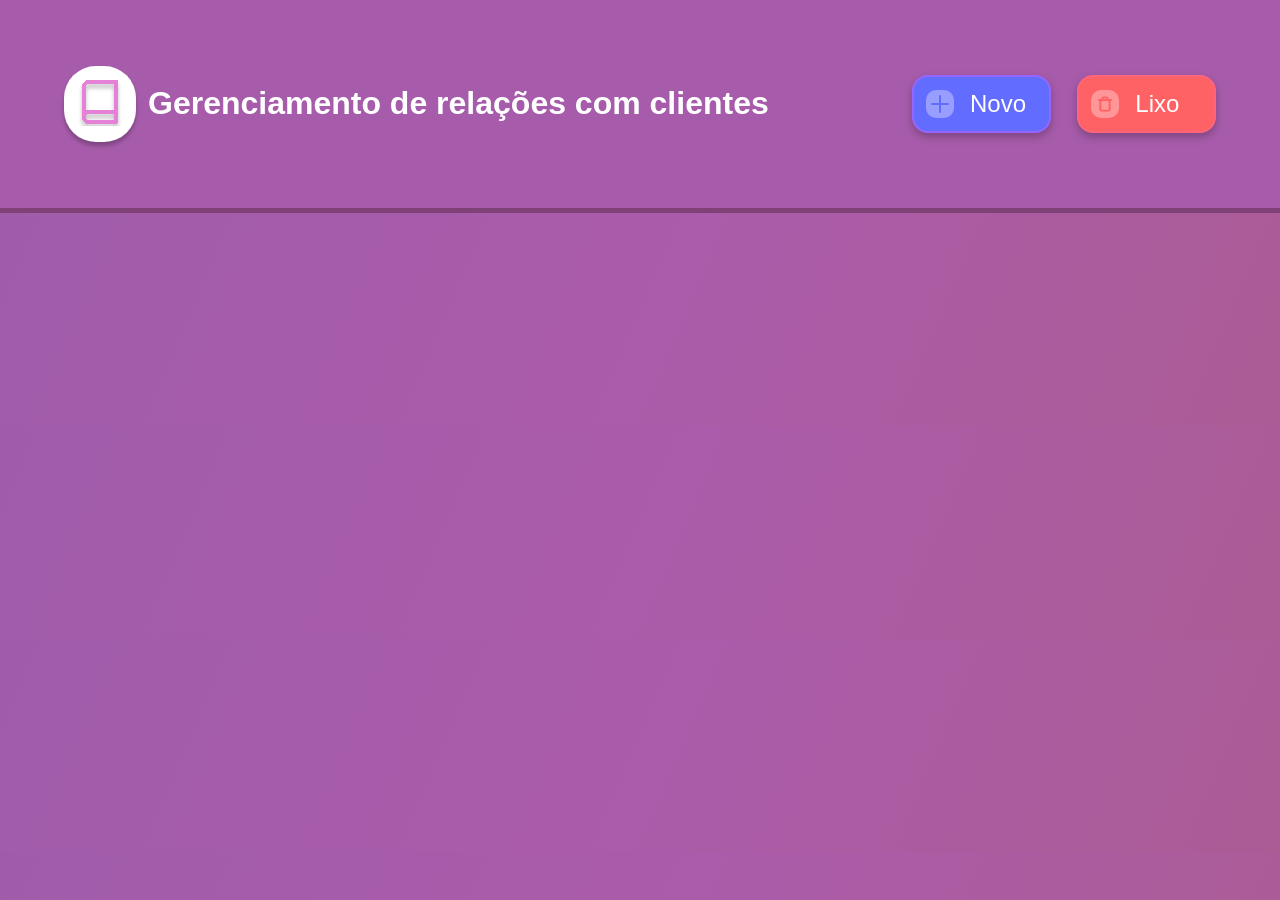
==== index.html @ 1c25b373 "primeiro commit" ====
<!DOCTYPE html>
<html lang="en">
<head>
    <meta charset="UTF-8">
    <meta name="viewport" content="width=device-width, initial-scale=1.0">
    <title>Document</title>
    <link rel="stylesheet" href="../styles/style.css">
</head>
<body>
    <header>
        <div class="titulo">
            <div class="icon">
                <img src="../imgs/Book.svg" alt="">
            </div>
            <h1>Gerenciamento de relações com clientes</h1>
        </div>

        <div class="botoes-add-trash">
            <button class="novo-botao-contaot"><img src="./imgs/NovoIcon.svg" alt="icone-adds.svg">Novo</button>
            <button class="lixo-b"><img src="./imgs/Trash.svg" alt="lixoIcon.svg">Lixo</button>
        </div>
    </header>
</body>
<script src="../scripts/script.js"></script>
</html>
---- styles/style.css ----
body{
    margin: 0;
    font-family: Arial, Helvetica, sans-serif;
    background: linear-gradient(113deg, #9F5CAB -4.14%, #AB5CAA 51.95%, #AB5C92 108.04%);
}

header{
    display: flex;
    padding: 5%;
    border-bottom: 5px solid #804177;
    background: #A75CAB;
    justify-content: space-between;
}

.titulo{
    display: flex;
    justify-content: center;
    align-items: center;
    color: white;
}

.icon{
    background-color: white;
    border-radius: 32px;
    box-shadow: 0 4px 4px 0 rgba(0, 0, 0, 0.25);
    padding: 12px;
    margin-right: 12px;
}

.botoes-add-trash{
    display: flex;
    gap: 26px;
    align-items: center;
}

button{
    display: flex;
    gap: 16px;
    color: #FFF;
    font-size: 24px;
    font-style: normal;
    font-weight: 400;
    line-height: normal;
    align-items: center;
    border-radius: 16px;
    width: 139px;
    height: 58px;
    background-color: #626CFF;
    border: 2px solid #9665FF;
    filter: drop-shadow(0 4px 4px rgba(0, 0, 0, 0.25));
}

button img{
    margin-left: 6px;
}

.lixo-b{
    background-color: #FF6264;
    border: 2px solid #FF657A;
}

.lixo-b img{
    background-color: #FF9799;
    padding: 5%;
    border-radius: 10px;
}
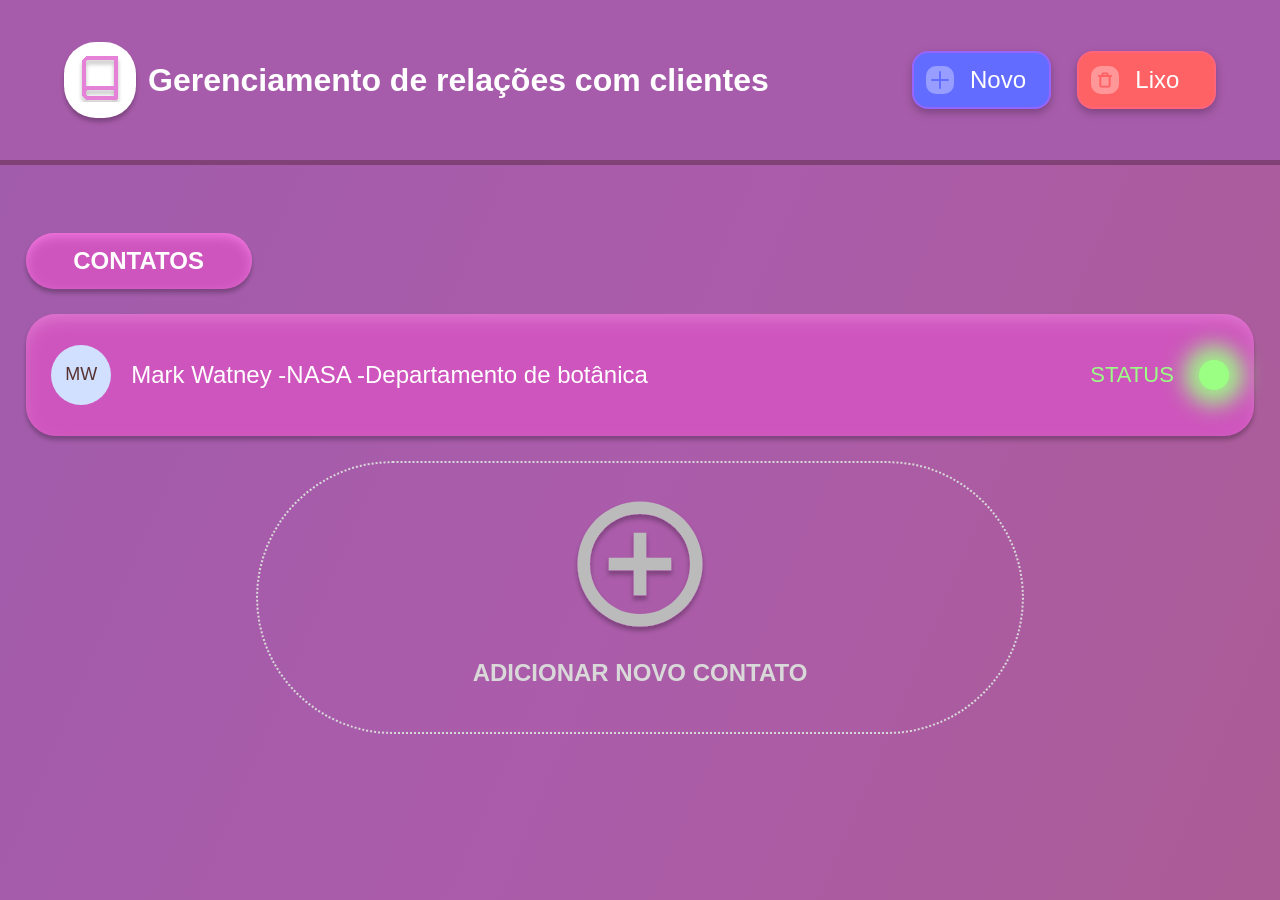
==== commit efa9d3f6: "Front-End pagína principal inteira" ====
--- a/index.html
+++ b/index.html
@@ -3,8 +3,9 @@
 <head>
     <meta charset="UTF-8">
     <meta name="viewport" content="width=device-width, initial-scale=1.0">
-    <title>Document</title>
-    <link rel="stylesheet" href="../styles/style.css">
+    <title>Gerenciamento de relações com clientes</title>
+    <link rel="shortcut icon" href="./imgs/Book.svg" type="image/x-icon">
+    <link rel="stylesheet" href="style.css">
 </head>
 <body>
     <header>
@@ -20,6 +21,27 @@
             <button class="lixo-b"><img src="./imgs/Trash.svg" alt="lixoIcon.svg">Lixo</button>
         </div>
     </header>
+    <nav>
+        <div class="contatos-h2">
+            <h2>CONTATOS</h2>
+        </div>
+        <div class="contatos">
+            <div class="cliente">
+                <div class="profile-pic"><p>MW</p></div>
+                <p class="dados">Mark Watney - </p>
+                <span class="dados">NASA - </span>
+                <span class="dados">Departamento de botânica</span>
+                <div class="status">
+                    <p>STATUS</p>
+                    <div class="status-ball"></div>
+                </div>
+            </div>
+        </div>
+        <div class="add">
+            <img src="./imgs/add_circle.svg" alt="">
+            <h2>ADICIONAR NOVO CONTATO</h2>
+        </div>
+    </nav>
 </body>
 <script src="../scripts/script.js"></script>
 </html>
--- a/style.css
+++ b/style.css
@@ -0,0 +1,199 @@
+body{
+    display: flex;
+    flex-direction: column;
+    min-height: 100vh;
+    margin: 0;
+    font-family: Arial, Helvetica, sans-serif;
+    background: linear-gradient(113deg, #9F5CAB -4.14%, #AB5CAA 51.95%, #AB5C92 108.04%);
+}
+header{
+    display: flex;
+    padding: 5%;
+    border-bottom: 5px solid #804177;
+    background: #A75CAB;
+    justify-content: space-between;
+    position: fixed;
+    min-height: 32px;
+    max-height: 10px;
+    top: 0;
+    left: 0;
+    right: 0;
+    z-index: 100;
+    user-select: none;
+}
+nav{
+    margin-top: 220px;
+    flex: 1;
+    height: calc(100vh - 220px); 
+}
+.titulo{
+    display: flex;
+    justify-content: center;
+    align-items: center;
+    color: white;
+}
+.icon{
+    background-color: white;
+    border-radius: 32px;
+    box-shadow: 0 4px 4px 0 rgba(0, 0, 0, 0.25);
+    padding: 12px;
+    margin-right: 12px;
+}
+.botoes-add-trash{
+    display: flex;
+    gap: 26px;
+    align-items: center;
+}
+button{
+    display: flex;
+    gap: 16px;
+    color: #FFF;
+    font-size: 24px;
+    font-style: normal;
+    font-weight: 400;
+    line-height: normal;
+    align-items: center;
+    border-radius: 16px;
+    width: 139px;
+    height: 58px;
+    background-color: #626CFF;
+    border: 2px solid #9665FF;
+    filter: drop-shadow(0 4px 4px rgba(0, 0, 0, 0.25));
+}
+button:hover{
+    cursor: pointer;
+    background-color: #535cda;
+    border: 2px solid #8356e3;
+}
+button img{
+    margin-left: 6px;
+}
+.lixo-b{
+    background-color: #FF6264;
+    border: 2px solid #FF657A;
+}
+.lixo-b:hover{
+    cursor: pointer;
+    background-color: #d84c4e;
+    border: 2px solid #c94557;
+}
+.lixo-b img{
+    background-color: #FF9799;
+    padding: 5%;
+    border-radius: 10px;
+}
+.contatos-h2{
+    margin-left: 2%;
+    display: flex;
+    border-radius: 34px;
+    margin-top: 1%;
+    background: #CE55BD;
+    box-shadow: 0 4px 13.4px -3px #FF84EE inset, 0 4px 4px 0 rgba(0, 0, 0, 0.25);
+    width: 226px;
+    height: 56px;
+    text-align: center;
+    align-items: center;
+    justify-content: center;
+    color: #FFF;
+    font-family: Arial, Helvetica, sans-serif;
+    font-size: 16px;
+    font-style: normal;
+    font-weight: 400;
+    line-height: normal;
+    user-select: none;
+}
+.add{
+    margin: 2% 20% 10% 20%;
+    display: flex;
+    flex-direction: column;
+    justify-content: center;
+    align-items: center;
+    padding: 2%;
+    border: 2px dotted #D9D9D9;
+    border-radius: 149px;
+    color: #D9D9D9;
+    user-select: none;
+    cursor: pointer;
+}
+.add img{
+    width: 150px;
+    height: 150px;
+}
+.status-ball{
+    -webkit-box-shadow:0px 0px 21px 15px rgba(155,255,132,0.9);
+    -moz-box-shadow: 0px 0px 21px 15px rgba(155,255,132,0.9);
+    box-shadow: 0px 0px 21px 15px rgba(155,255,132,0.9);
+    background-color: #9BFF84;
+    width: 30px;
+    height: 30px;
+    border-radius: 50%;
+}
+.status{
+    display: flex;
+    margin-left: auto;
+    align-items: center;
+}
+.status p{
+    color: #9BFF84;
+    font-family: Arial, Helvetica, sans-serif;
+    font-size: 22px;
+    margin-right: 25px;
+}
+.contatos{
+    display: flex;
+    flex-direction: column;
+    padding: 2%;
+    margin: 2%;
+    min-height: 62px;
+    height: auto;
+    border-radius: 30px;
+    background: #CE55BD;
+    box-shadow: 0 8px 18.9px -6px #E582D7 inset, 0 4px 4px 0 rgba(0, 0, 0, 0.25);
+    cursor: pointer;
+    user-select: none;
+}
+
+.contatos:hover{
+    background-color: #a83f9a;
+}
+
+.cliente{
+    display: flex;
+    align-items: center;
+}
+.dados{
+    margin: 0;
+    padding: 0;
+    color: #FFF;
+    font-family: Arial, Helvetica, sans-serif;
+    font-size: 24px;
+    font-style: normal;
+    font-weight: 400;
+    line-height: normal;
+}
+.profile-pic{
+    display: flex;
+    background-color: #D1E0FF;
+    width: 60px;
+    height: 60px;
+    align-items: center;
+    justify-content: center;
+    border-radius: 50%;
+    color: #583131;
+    font-size: 18px;
+    font-weight: 510;
+    margin-right: 20px;
+}
+
+main{
+    background: linear-gradient(113deg, #9F5CAB -4.14%, #AB5CAA 51.95%, #AB5C92 108.04%);
+}
+
+
+body::after {
+    content: '';
+    position: fixed;
+    inset: 0;
+    background: linear-gradient(113deg, #9F5CAB -4.14%, #AB5CAA 51.95%, #AB5C92 108.04%);
+    z-index: -1;
+}
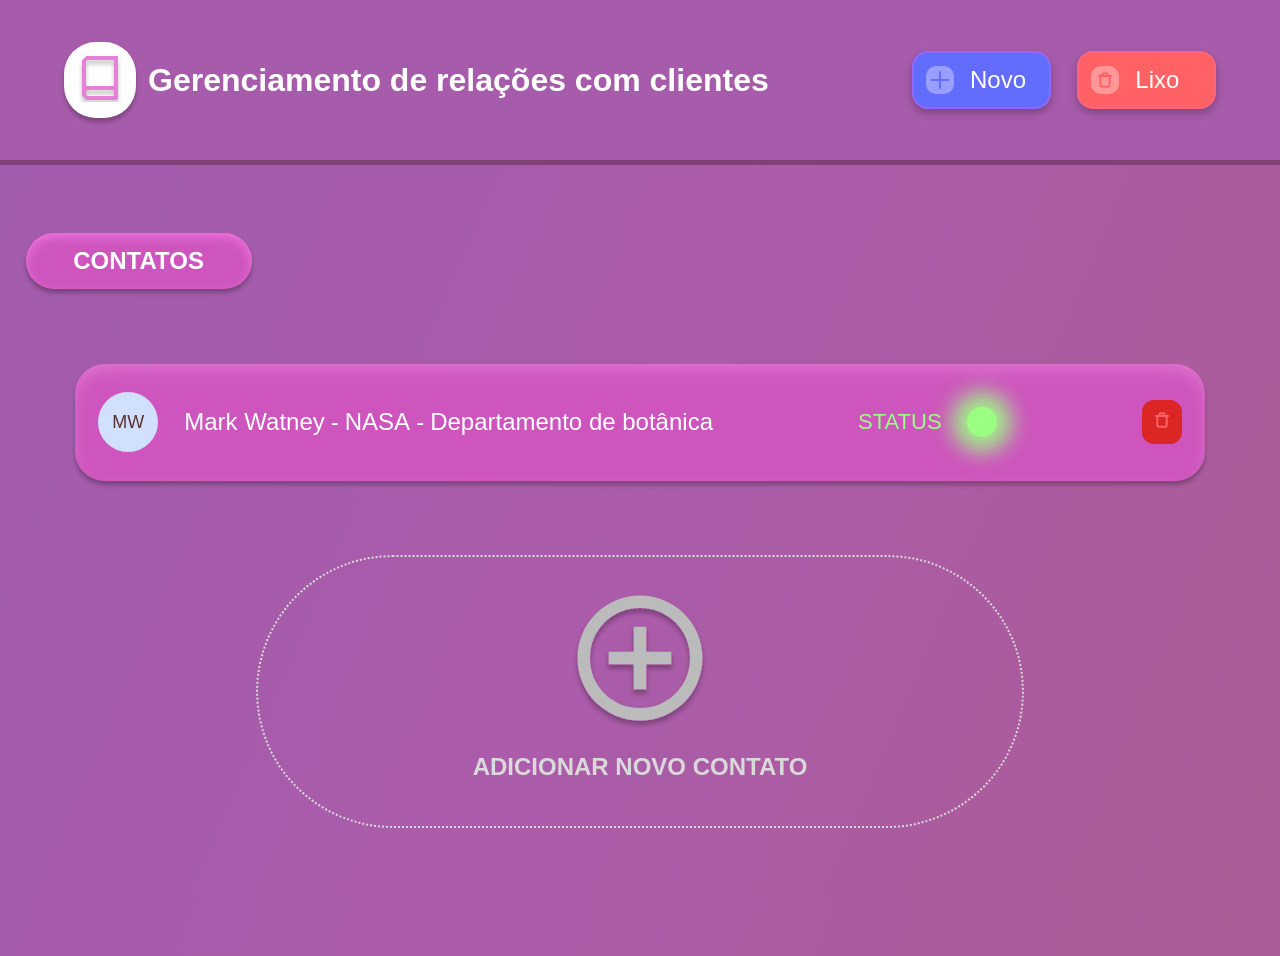
==== commit 38daf0ac: "LocalStorage Add, botão para excluir e minor fixes" ====
--- a/index.html
+++ b/index.html
@@ -8,40 +8,66 @@
     <link rel="stylesheet" href="style.css">
 </head>
 <body>
+    <div class="criar-cliente" id="form">
+        <div class="forms">
+            <input class="inpt-text" type="text" placeholder="Adicionar contato..." id="contatoAdd">
+            <input class="inpt-text" type="text" placeholder="Adicionar empresa..." id="empresaAdd">
+            <input class="inpt-text" type="text" placeholder="Adicionar departamento..." id="departamentoAdd">
+            <input class="inpt-text" type="text" placeholder="Informações adicionais..." id="informacoesAdd">
+            <div class="btnschecks">
+                <h2>STATUS</h2>
+                <div class="input-text rec-check"><img src="./imgs/Rectangle 13.png" alt=""><span>Ativo</span></div>
+                <div class="input-text rec-check"><img src="./imgs/Rectangle 13.png" alt=""><span>Ausente</span></div>
+                <div class="input-text rec-check"><img src="./imgs/Rectangle 13.png" alt=""><span>Inativo</span></div>
+            </div>
+            <div class="botoes-aceitar-fechar">
+                <button class="btn-aceitar" onclick="criarCliente()">Aceitar</button>
+                <button class="btn-voltar" onclick="openForms()">Voltar</button>
+            </div>
+        </div>
+    </div>
     <header>
         <div class="titulo">
             <div class="icon">
-                <img src="../imgs/Book.svg" alt="">
+                <img src="./imgs/Book.svg" alt="">
             </div>
             <h1>Gerenciamento de relações com clientes</h1>
         </div>
-
         <div class="botoes-add-trash">
-            <button class="novo-botao-contaot"><img src="./imgs/NovoIcon.svg" alt="icone-adds.svg">Novo</button>
-            <button class="lixo-b"><img src="./imgs/Trash.svg" alt="lixoIcon.svg">Lixo</button>
+            <button onclick="openForms()" class="novo-botao-contaot">
+                <img src="./imgs/NovoIcon.svg" alt="icone-add" style="pointer-events: none;">Novo
+            </button>
+            <button class="lixo-b">
+                <img src="./imgs/Trash.svg" alt="lixoIcon" style="pointer-events: none;">Lixo
+            </button>
         </div>
     </header>
     <nav>
         <div class="contatos-h2">
             <h2>CONTATOS</h2>
         </div>
-        <div class="contatos">
-            <div class="cliente">
+        <div class="contatos" id="contatos">
+            <div class="cliente" id="cliente">
                 <div class="profile-pic"><p>MW</p></div>
-                <p class="dados">Mark Watney - </p>
-                <span class="dados">NASA - </span>
+                <p class="dados">Mark Watney</p>
+                <span class="dados">-</span>
+                <span class="dados">NASA</span>
+                <span class="dados">-</span>
                 <span class="dados">Departamento de botânica</span>
                 <div class="status">
                     <p>STATUS</p>
                     <div class="status-ball"></div>
                 </div>
+                <div class="excluir" onclick="deletar(this)">
+                    <img src="./imgs/Trash.svg" alt="excluir-card-png" style="pointer-events: none;">
+                </div>
             </div>
         </div>
-        <div class="add">
+        <div class="add" onclick="openForms()">
             <img src="./imgs/add_circle.svg" alt="">
             <h2>ADICIONAR NOVO CONTATO</h2>
         </div>
     </nav>
 </body>
-<script src="../scripts/script.js"></script>
+<script src="./script.js"></script>
 </html>
--- a/style.css
+++ b/style.css
@@ -44,6 +44,8 @@
     gap: 26px;
     align-items: center;
 }
+
+
 button{
     display: flex;
     gap: 16px;
@@ -128,6 +130,27 @@
     height: 30px;
     border-radius: 50%;
 }
+
+.status-ball-ausente{
+    -webkit-box-shadow:0px 0px 21px 15px rgba(249, 255, 132, 0.9);
+    -moz-box-shadow: 0px 0px 21px 15px rgba(249, 255, 132, 0.9);
+    box-shadow: 0px 0px 21px 15px rgba(249, 255, 132, 0.9);
+    background-color: rgba(249, 255, 132, 0.9);
+    width: 30px;
+    height: 30px;
+    border-radius: 50%;
+}
+
+.status-ball-inativo{
+    -webkit-box-shadow:0px 0px 21px 15px rgba(255, 132, 132, 0.9);
+    -moz-box-shadow: 0px 0px 21px 15px rgba(255, 132, 132, 0.9);
+    box-shadow: 0px 0px 21px 15px rgba(255, 132, 132, 0.9);
+    background-color: rgba(255, 132, 132, 0.9);
+    width: 30px;
+    height: 30px;
+    border-radius: 50%;
+}
+
 .status{
     display: flex;
     margin-left: auto;
@@ -142,6 +165,19 @@
 .contatos{
     display: flex;
     flex-direction: column;
+    padding: 2%;
+    margin: 2%;
+    min-height: 62px;
+    height: auto;
+    cursor: pointer;
+    user-select: none;
+}
+
+.cliente:hover{
+    background-color: #a83f9a;
+}
+
+.cliente{
     padding: 2%;
     margin: 2%;
     min-height: 62px;
@@ -151,19 +187,13 @@
     box-shadow: 0 8px 18.9px -6px #E582D7 inset, 0 4px 4px 0 rgba(0, 0, 0, 0.25);
     cursor: pointer;
     user-select: none;
-}
-
-.contatos:hover{
-    background-color: #a83f9a;
-}
-
-.cliente{
     display: flex;
     align-items: center;
 }
 .dados{
     margin: 0;
     padding: 0;
+    margin-left: 6px;
     color: #FFF;
     font-family: Arial, Helvetica, sans-serif;
     font-size: 24px;
@@ -171,11 +201,15 @@
     font-weight: 400;
     line-height: normal;
 }
+
 .profile-pic{
     display: flex;
     background-color: #D1E0FF;
     width: 60px;
     height: 60px;
+    min-width: 60px;   /* adiciona isso */
+    min-height: 60px;  /* adiciona isso */
+    flex-shrink: 0;    /* adiciona isso */
     align-items: center;
     justify-content: center;
     border-radius: 50%;
@@ -196,4 +230,146 @@
     inset: 0;
     background: linear-gradient(113deg, #9F5CAB -4.14%, #AB5CAA 51.95%, #AB5C92 108.04%);
     z-index: -1;
+}
+
+.criar-cliente{
+    display: none;
+    /* display: flex; */
+    position: fixed;
+    z-index: 101;
+    height: 100vh;
+    width: 100%;
+    background: rgba(0, 0, 0, 0.62);
+    align-items: center;
+    justify-content: center;
+}
+
+.forms{
+    width: 554px;
+    height: 640px;
+    display: flex;
+    flex-direction: column;
+    border-radius: 29px;
+    background: linear-gradient(206deg, #A75CAB 0.27%, #E582D7 65.78%, #CE55BD 99.73%);
+}
+
+.btnschecks{
+    color: white;
+    display: flex;
+    align-items: center;
+    justify-content: center;
+}
+
+.input-text{
+    display: flex;
+    user-select: none;
+    cursor: pointer;
+    justify-content: center;
+    align-items: center;
+    padding: 2%;
+    margin: 2%;
+    border-radius: 22px;
+    background: #E582D7;
+    box-shadow: 0 4px 4px 0 #F799E9 inset, 0 4px 4px 0 rgba(0, 0, 0, 0.25);
+}
+
+.input-text img{
+    margin-right: 6px;
+}
+
+.inpt-text{
+    color: #D9D9D9;
+    font-family: Arial, Helvetica, sans-serif;
+    font-size: large;
+    border: none;
+    padding: 3%;
+    margin: 4%;
+    outline: none;
+    border-radius: 32px;
+    background: #E582D7;
+    box-shadow: 0 3px 7.8px -2px #FF9FF1 inset, 0 4px 4px 0 rgba(0, 0, 0, 0.25);
+}
+
+.botoes-aceitar-fechar{
+    display: flex;
+    margin-top: 80px;
+    align-items: center;
+    justify-content: space-evenly;
+    text-align: center;
+}
+
+.btn-aceitar{
+    justify-content: center;
+    text-align: center;
+    background-color: #62FF84;
+    border: #65FF6A 2px solid;
+    filter: drop-shadow(0 4px 4px rgba(0, 0, 0, 0.25));
+}
+
+.btn-aceitar:hover{
+    background-color: #3aa752;
+    border: #1ba420 2px solid;
+}
+
+.btn-voltar{
+    justify-content: center;
+    background-color: #FF6262;
+    border: 2px solid #FF7565;
+    filter: drop-shadow(0 4px 4px rgba(0, 0, 0, 0.25));
+}
+.btn-voltar:hover{
+    background-color: #a93636;
+    border: 2px solid #a74034;
+    filter: drop-shadow(0 4px 4px rgba(0, 0, 0, 0.25));
+}
+
+.excluir{
+    background-color: rgb(255, 0, 0);
+    padding: 12px;
+    border-radius: 12px;
+    margin-left: auto;
+    animation-name: color-change-trash-contrario;
+    animation-duration: 1s;
+}
+
+@keyframes color-change-trash {
+    from {padding: 12px; background-color: rgb(255, 0, 0);}
+    to {padding: 18px; background-color: rgb(168, 0, 0);}
+}
+@keyframes color-change-trash-contrario {
+    to {padding: 12px; background-color: rgb(255, 0, 0);}
+    from {padding: 18px; background-color: rgb(168, 0, 0);}
+}
+
+.excluir {
+    background-color: rgb(220, 38, 38);
+    padding: 12px;
+    border-radius: 12px;
+    margin-left: auto;
+    cursor: pointer;
+    border: none;
+    outline: none;
+    
+    /* Tudo acontece aqui — transição suave em todas as propriedades */
+    transition: 
+        background-color 0.25s ease,
+        padding 0.25s ease,
+        box-shadow 0.25s ease,
+        transform 0.25s ease;
+}
+
+.excluir:hover {
+    background-color: rgb(153, 27, 27);
+    padding: 16px;
+    border-radius: 12px;
+    margin-left: auto;
+    box-shadow: 0 4px 12px rgba(220, 38, 38, 0.35);
+    transform: scale(1.05);
+}
+
+.excluir:active {
+    background-color: rgb(127, 20, 20);
+    transform: scale(0.97);
+    box-shadow: none;
+    transition-duration: 0.1s;
 }
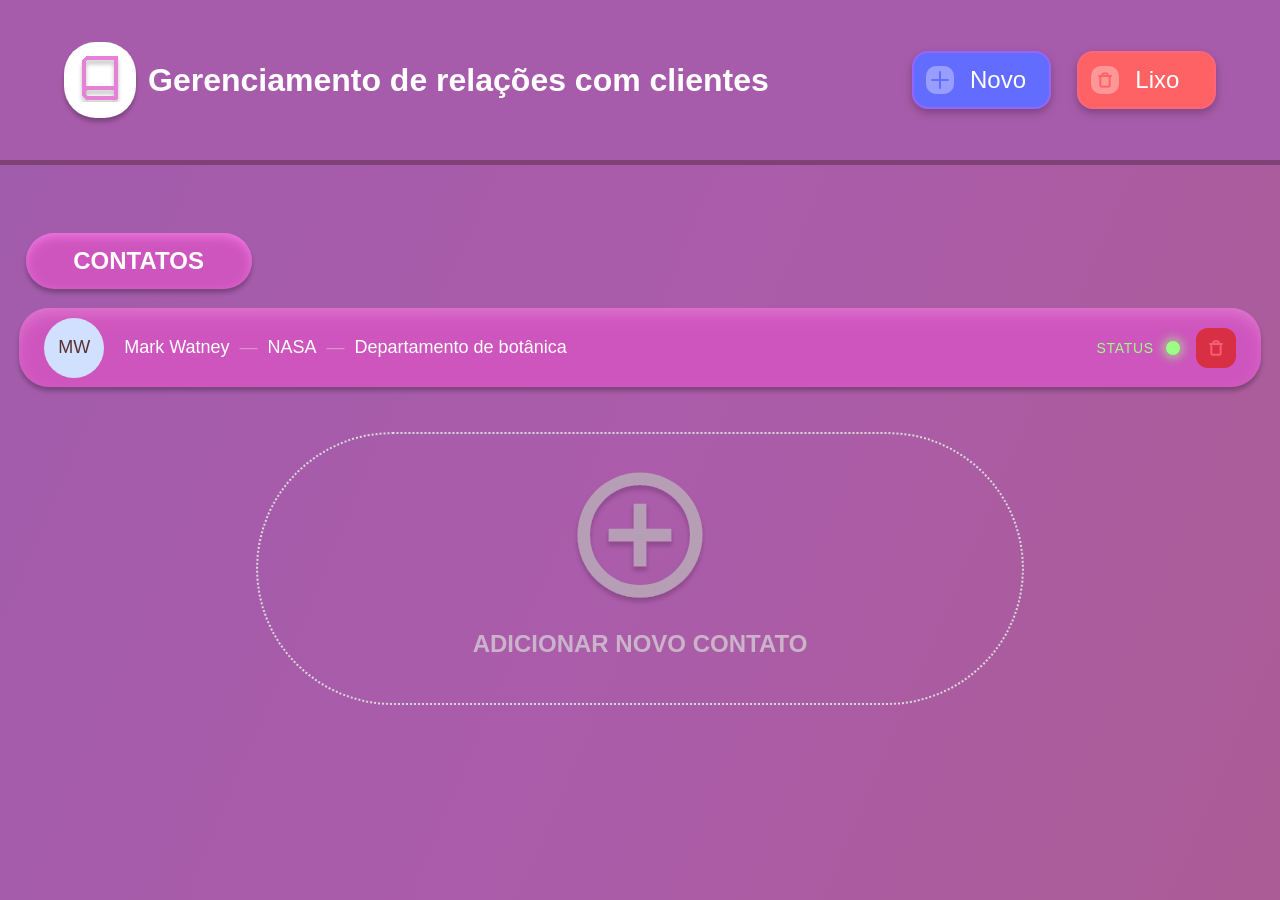
==== commit 94af4df6: "animations" ====
--- a/index.html
+++ b/index.html
@@ -47,22 +47,23 @@
             <h2>CONTATOS</h2>
         </div>
         <div class="contatos" id="contatos">
-            <div class="cliente" id="cliente">
-                <div class="profile-pic"><p>MW</p></div>
-                <p class="dados">Mark Watney</p>
-                <span class="dados">-</span>
-                <span class="dados">NASA</span>
-                <span class="dados">-</span>
-                <span class="dados">Departamento de botânica</span>
-                <div class="status">
-                    <p>STATUS</p>
-                    <div class="status-ball"></div>
-                </div>
-                <div class="excluir" onclick="deletar(this)">
-                    <img src="./imgs/Trash.svg" alt="excluir-card-png" style="pointer-events: none;">
-                </div>
-            </div>
-        </div>
+<div class="cliente" id="cliente">
+    <div class="profile-pic"><p>MW</p></div>
+    <div class="dados-grupo">
+        <span class="dado-item">Mark Watney</span>
+        <span class="sep">—</span>
+        <span class="dado-item">NASA</span>
+        <span class="sep">—</span>
+        <span class="dado-item">Departamento de botânica</span>
+    </div>
+    <div class="status">
+        <span class="status-label">STATUS</span>
+        <div class="status-ball"></div>
+    </div>
+    <div class="excluir" onclick="deletar(this)">
+        <img src="./imgs/Trash.svg" alt="excluir-card-png" style="pointer-events: none;">
+    </div>
+</div>        </div>
         <div class="add" onclick="openForms()">
             <img src="./imgs/add_circle.svg" alt="">
             <h2>ADICIONAR NOVO CONTATO</h2>
--- a/style.css
+++ b/style.css
@@ -44,8 +44,6 @@
     gap: 26px;
     align-items: center;
 }
-
-
 button{
     display: flex;
     gap: 16px;
@@ -61,6 +59,7 @@
     background-color: #626CFF;
     border: 2px solid #9665FF;
     filter: drop-shadow(0 4px 4px rgba(0, 0, 0, 0.25));
+    transition: background-color 0.2s ease, border 0.2s ease;
 }
 button:hover{
     cursor: pointer;
@@ -104,7 +103,7 @@
     line-height: normal;
     user-select: none;
 }
-.add{
+.add {
     margin: 2% 20% 10% 20%;
     display: flex;
     flex-direction: column;
@@ -116,70 +115,62 @@
     color: #D9D9D9;
     user-select: none;
     cursor: pointer;
-}
-.add img{
+    transition:
+        background-color 0.3s ease,
+        border-color 0.3s ease,
+        color 0.3s ease,
+        transform 0.3s cubic-bezier(0.34, 1.56, 0.64, 1),
+        box-shadow 0.3s ease;
+}
+
+.add:hover {
+    background-color: rgba(255, 255, 255, 0.08);
+    border-color: #fff;
+    color: #fff;
+    transform: scale(1.02);
+    box-shadow: 0 0 30px rgba(255, 255, 255, 0.1);
+}
+
+.add:active {
+    transform: scale(0.98);
+    transition-duration: 0.1s;
+}
+
+.add img {
     width: 150px;
     height: 150px;
-}
-.status-ball{
-    -webkit-box-shadow:0px 0px 21px 15px rgba(155,255,132,0.9);
-    -moz-box-shadow: 0px 0px 21px 15px rgba(155,255,132,0.9);
-    box-shadow: 0px 0px 21px 15px rgba(155,255,132,0.9);
-    background-color: #9BFF84;
-    width: 30px;
-    height: 30px;
-    border-radius: 50%;
-}
-
-.status-ball-ausente{
-    -webkit-box-shadow:0px 0px 21px 15px rgba(249, 255, 132, 0.9);
-    -moz-box-shadow: 0px 0px 21px 15px rgba(249, 255, 132, 0.9);
-    box-shadow: 0px 0px 21px 15px rgba(249, 255, 132, 0.9);
-    background-color: rgba(249, 255, 132, 0.9);
-    width: 30px;
-    height: 30px;
-    border-radius: 50%;
-}
-
-.status-ball-inativo{
-    -webkit-box-shadow:0px 0px 21px 15px rgba(255, 132, 132, 0.9);
-    -moz-box-shadow: 0px 0px 21px 15px rgba(255, 132, 132, 0.9);
-    box-shadow: 0px 0px 21px 15px rgba(255, 132, 132, 0.9);
-    background-color: rgba(255, 132, 132, 0.9);
-    width: 30px;
-    height: 30px;
-    border-radius: 50%;
-}
-
-.status{
-    display: flex;
-    margin-left: auto;
-    align-items: center;
-}
-.status p{
-    color: #9BFF84;
-    font-family: Arial, Helvetica, sans-serif;
-    font-size: 22px;
-    margin-right: 25px;
-}
+    transition: transform 0.35s cubic-bezier(0.34, 1.56, 0.64, 1), opacity 0.3s ease;
+    opacity: 0.7;
+}
+
+.add:hover img {
+    transform: scale(1.15) rotate(90deg);
+    opacity: 1;
+}
+
+.add h2 {
+    transition: letter-spacing 0.3s ease, opacity 0.3s ease;
+    opacity: 0.7;
+}
+
+.add:hover h2 {
+    letter-spacing: 0.15em;
+    opacity: 1;
+}
+
 .contatos{
     display: flex;
     flex-direction: column;
-    padding: 2%;
-    margin: 2%;
+    padding: 1%;
+    margin: 0;
     min-height: 62px;
     height: auto;
     cursor: pointer;
     user-select: none;
 }
-
-.cliente:hover{
-    background-color: #a83f9a;
-}
-
-.cliente{
-    padding: 2%;
-    margin: 2%;
+.cliente {
+    padding: 0.7% 2% 0.7% 2%;
+    margin: 0.5%;
     min-height: 62px;
     height: auto;
     border-radius: 30px;
@@ -189,27 +180,46 @@
     user-select: none;
     display: flex;
     align-items: center;
-}
-.dados{
-    margin: 0;
-    padding: 0;
-    margin-left: 6px;
-    color: #FFF;
-    font-family: Arial, Helvetica, sans-serif;
-    font-size: 24px;
-    font-style: normal;
-    font-weight: 400;
-    line-height: normal;
-}
-
-.profile-pic{
+    position: relative;
+    overflow: hidden;
+    transition:
+        background-color 0.3s ease,
+        box-shadow 0.3s ease,
+        transform 0.25s cubic-bezier(0.34, 1.56, 0.64, 1),
+        padding 0.25s ease;
+}
+.cliente::before {
+    content: '';
+    position: absolute;
+    inset: 0;
+    background: linear-gradient(120deg, transparent 0%, rgba(255, 255, 255, 0.08) 50%, transparent 100%);
+    opacity: 0;
+    transition: opacity 0.3s ease;
+    pointer-events: none;
+}
+.cliente:hover {
+    background-color: #a83f9a;
+    box-shadow: 0 12px 28px -6px #E582D7 inset, 0 6px 20px 0 rgba(0, 0, 0, 0.3);
+    transform: translateX(6px) scale(1.012);
+}
+.cliente:hover::before {
+    opacity: 1;
+}
+.cliente:active {
+    transform: translateX(3px) scale(0.99);
+    transition-duration: 0.1s;
+}
+.cliente:hover .profile-pic {
+    transform: scale(1.12);
+}
+.profile-pic {
     display: flex;
     background-color: #D1E0FF;
     width: 60px;
     height: 60px;
-    min-width: 60px;   /* adiciona isso */
-    min-height: 60px;  /* adiciona isso */
-    flex-shrink: 0;    /* adiciona isso */
+    min-width: 60px;
+    min-height: 60px;
+    flex-shrink: 0;
     align-items: center;
     justify-content: center;
     border-radius: 50%;
@@ -217,13 +227,112 @@
     font-size: 18px;
     font-weight: 510;
     margin-right: 20px;
-}
-
-main{
-    background: linear-gradient(113deg, #9F5CAB -4.14%, #AB5CAA 51.95%, #AB5C92 108.04%);
-}
-
-
+    transition: transform 0.3s cubic-bezier(0.34, 1.56, 0.64, 1);
+}
+.profile-pic p {
+    margin: 0;
+    padding: 0;
+}
+.dados-grupo {
+    display: flex;
+    align-items: center;
+    gap: 10px;
+    flex: 1;
+    overflow: hidden;
+}
+.dado-item {
+    color: #fff;
+    font-family: Arial, Helvetica, sans-serif;
+    font-size: 18px;
+    font-weight: 400;
+    white-space: nowrap;
+    overflow: hidden;
+    text-overflow: ellipsis;
+}
+.sep {
+    color: rgba(255, 255, 255, 0.35);
+    font-size: 18px;
+    flex-shrink: 0;
+}
+.status {
+    display: flex;
+    align-items: center;
+    gap: 12px;
+    margin-left: auto;
+    flex-shrink: 0;
+    padding-left: 20px;
+}
+.status-label {
+    color: #9BFF84;
+    font-family: Arial, Helvetica, sans-serif;
+    font-size: 14px;
+    letter-spacing: 0.05em;
+}
+.status-ball {
+    width: 14px;
+    height: 14px;
+    border-radius: 50%;
+    background-color: #9BFF84;
+    box-shadow: 0 0 8px 4px rgba(155, 255, 132, 0.5);
+    flex-shrink: 0;
+    transition: transform 0.3s ease, box-shadow 0.3s ease;
+}
+.status-ball-ausente {
+    width: 14px;
+    height: 14px;
+    border-radius: 50%;
+    background-color: #F9FF84;
+    box-shadow: 0 0 8px 4px rgba(249, 255, 132, 0.5);
+    flex-shrink: 0;
+    transition: transform 0.3s ease, box-shadow 0.3s ease;
+}
+.status-ball-inativo {
+    width: 14px;
+    height: 14px;
+    border-radius: 50%;
+    background-color: #FF8484;
+    box-shadow: 0 0 8px 4px rgba(255, 132, 132, 0.5);
+    flex-shrink: 0;
+    transition: transform 0.3s ease, box-shadow 0.3s ease;
+}
+.cliente:hover .status-ball,
+.cliente:hover .status-ball-ausente,
+.cliente:hover .status-ball-inativo {
+    transform: scale(1.4);
+}
+.excluir {
+    background-color: rgb(220, 38, 38);
+    padding: 12px;
+    border-radius: 12px;
+    margin-left: 16px;
+    cursor: pointer;
+    display: flex;
+    align-items: center;
+    justify-content: center;
+    flex-shrink: 0;
+    opacity: 0.8;
+    transition:
+        background-color 0.25s ease,
+        padding 0.25s ease,
+        box-shadow 0.25s ease,
+        transform 0.25s ease,
+        opacity 0.25s ease;
+}
+.cliente:hover .excluir {
+    opacity: 1;
+}
+.excluir:hover {
+    background-color: rgb(153, 27, 27);
+    padding: 14px;
+    box-shadow: 0 4px 12px rgba(220, 38, 38, 0.4);
+    transform: scale(1.08);
+}
+.excluir:active {
+    background-color: rgb(127, 20, 20);
+    transform: scale(0.95);
+    box-shadow: none;
+    transition-duration: 0.1s;
+}
 body::after {
     content: '';
     position: fixed;
@@ -231,10 +340,8 @@
     background: linear-gradient(113deg, #9F5CAB -4.14%, #AB5CAA 51.95%, #AB5C92 108.04%);
     z-index: -1;
 }
-
 .criar-cliente{
     display: none;
-    /* display: flex; */
     position: fixed;
     z-index: 101;
     height: 100vh;
@@ -243,7 +350,6 @@
     align-items: center;
     justify-content: center;
 }
-
 .forms{
     width: 554px;
     height: 640px;
@@ -252,14 +358,12 @@
     border-radius: 29px;
     background: linear-gradient(206deg, #A75CAB 0.27%, #E582D7 65.78%, #CE55BD 99.73%);
 }
-
 .btnschecks{
     color: white;
     display: flex;
     align-items: center;
     justify-content: center;
 }
-
 .input-text{
     display: flex;
     user-select: none;
@@ -272,11 +376,9 @@
     background: #E582D7;
     box-shadow: 0 4px 4px 0 #F799E9 inset, 0 4px 4px 0 rgba(0, 0, 0, 0.25);
 }
-
 .input-text img{
     margin-right: 6px;
 }
-
 .inpt-text{
     color: #D9D9D9;
     font-family: Arial, Helvetica, sans-serif;
@@ -289,7 +391,6 @@
     background: #E582D7;
     box-shadow: 0 3px 7.8px -2px #FF9FF1 inset, 0 4px 4px 0 rgba(0, 0, 0, 0.25);
 }
-
 .botoes-aceitar-fechar{
     display: flex;
     margin-top: 80px;
@@ -297,7 +398,6 @@
     justify-content: space-evenly;
     text-align: center;
 }
-
 .btn-aceitar{
     justify-content: center;
     text-align: center;
@@ -305,12 +405,10 @@
     border: #65FF6A 2px solid;
     filter: drop-shadow(0 4px 4px rgba(0, 0, 0, 0.25));
 }
-
 .btn-aceitar:hover{
     background-color: #3aa752;
     border: #1ba420 2px solid;
 }
-
 .btn-voltar{
     justify-content: center;
     background-color: #FF6262;
@@ -320,56 +418,4 @@
 .btn-voltar:hover{
     background-color: #a93636;
     border: 2px solid #a74034;
-    filter: drop-shadow(0 4px 4px rgba(0, 0, 0, 0.25));
-}
-
-.excluir{
-    background-color: rgb(255, 0, 0);
-    padding: 12px;
-    border-radius: 12px;
-    margin-left: auto;
-    animation-name: color-change-trash-contrario;
-    animation-duration: 1s;
-}
-
-@keyframes color-change-trash {
-    from {padding: 12px; background-color: rgb(255, 0, 0);}
-    to {padding: 18px; background-color: rgb(168, 0, 0);}
-}
-@keyframes color-change-trash-contrario {
-    to {padding: 12px; background-color: rgb(255, 0, 0);}
-    from {padding: 18px; background-color: rgb(168, 0, 0);}
-}
-
-.excluir {
-    background-color: rgb(220, 38, 38);
-    padding: 12px;
-    border-radius: 12px;
-    margin-left: auto;
-    cursor: pointer;
-    border: none;
-    outline: none;
-    
-    /* Tudo acontece aqui — transição suave em todas as propriedades */
-    transition: 
-        background-color 0.25s ease,
-        padding 0.25s ease,
-        box-shadow 0.25s ease,
-        transform 0.25s ease;
-}
-
-.excluir:hover {
-    background-color: rgb(153, 27, 27);
-    padding: 16px;
-    border-radius: 12px;
-    margin-left: auto;
-    box-shadow: 0 4px 12px rgba(220, 38, 38, 0.35);
-    transform: scale(1.05);
-}
-
-.excluir:active {
-    background-color: rgb(127, 20, 20);
-    transform: scale(0.97);
-    box-shadow: none;
-    transition-duration: 0.1s;
 }
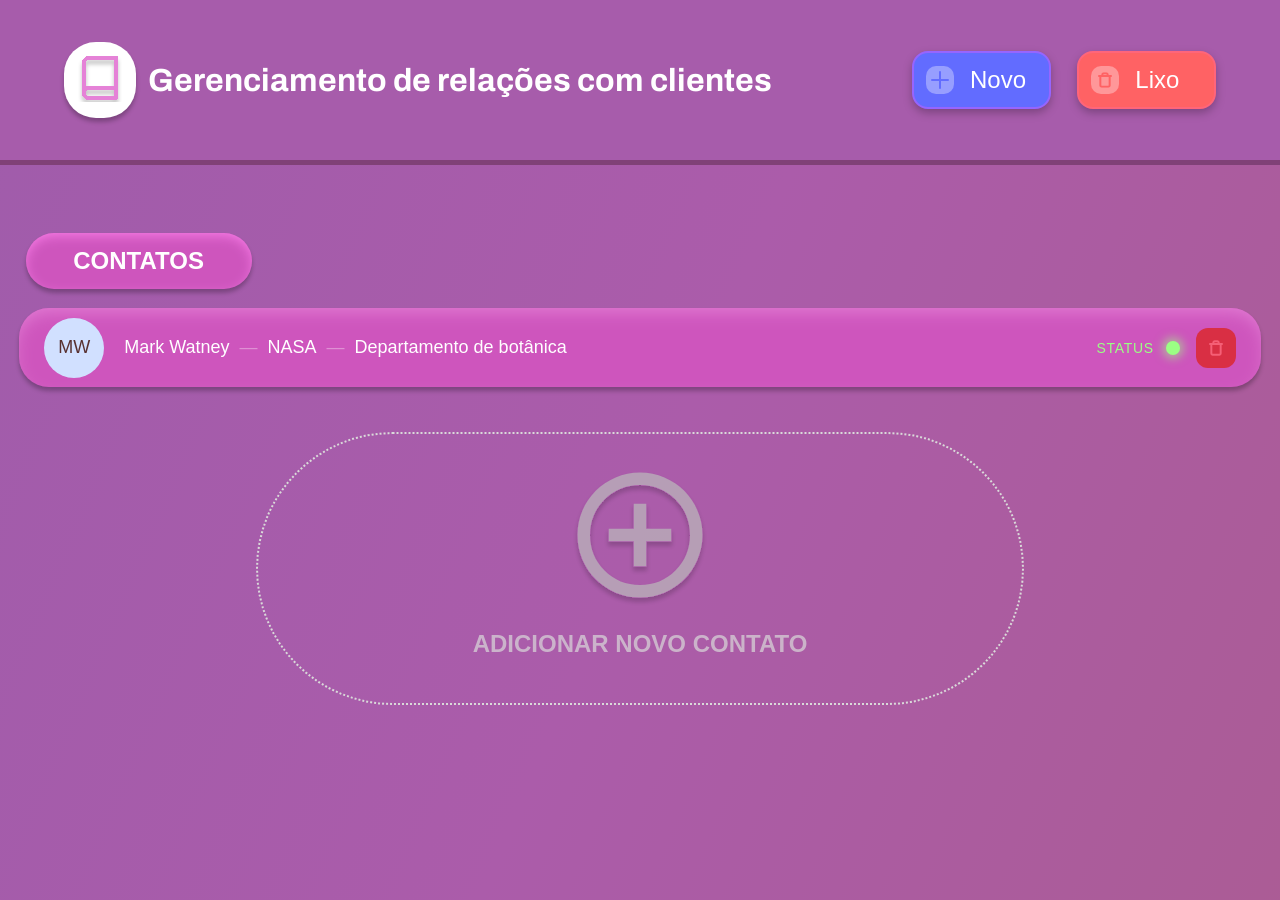
==== commit 0727911e: "status no checking bug fix" ====
--- a/index.html
+++ b/index.html
@@ -6,7 +6,9 @@
     <title>Gerenciamento de relações com clientes</title>
     <link rel="shortcut icon" href="./imgs/Book.svg" type="image/x-icon">
     <link rel="stylesheet" href="style.css">
-</head>
+    <link rel="preconnect" href="https://fonts.googleapis.com">
+    <link rel="preconnect" href="https://fonts.gstatic.com" crossorigin>
+    <link href="https://fonts.googleapis.com/css2?family=Archivo:ital,wght@0,100..900;1,100..900&display=swap" rel="stylesheet"></head>
 <body>
     <div class="criar-cliente" id="form">
         <div class="forms">
--- a/style.css
+++ b/style.css
@@ -418,4 +418,16 @@
 .btn-voltar:hover{
     background-color: #a93636;
     border: 2px solid #a74034;
+}
+
+.archivo {  /* ✅ */
+  font-family: "Archivo", sans-serif;
+  font-optical-sizing: auto;
+  font-weight: 400;
+  font-style: normal;
+  font-variation-settings: "wdth" 100;
+}
+
+.titulo h1{
+    font-family: "Archivo", sans-serif; /* ✅ */
 }
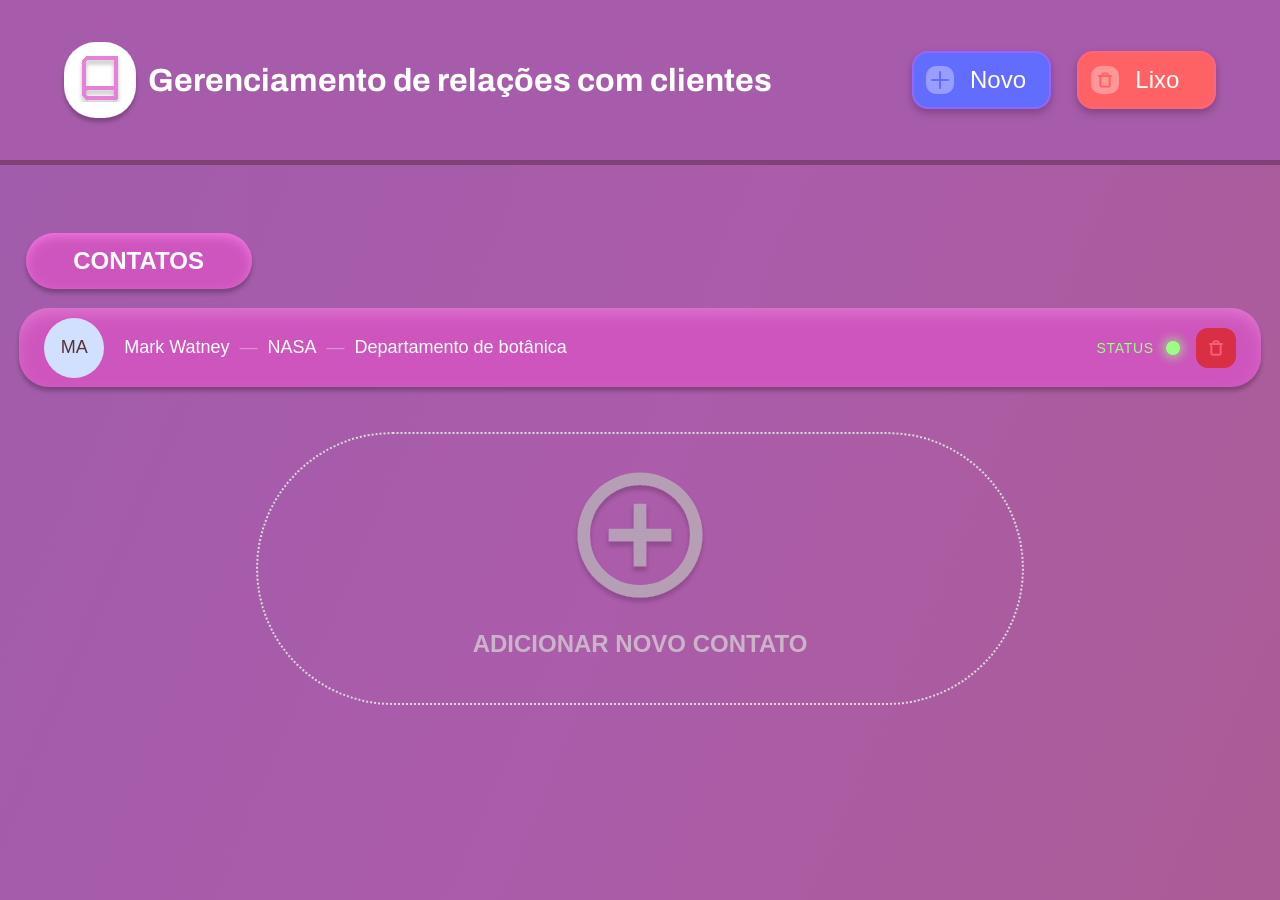
==== commit c0e26ee8: "lixeira" ====
--- a/index.html
+++ b/index.html
@@ -8,6 +8,7 @@
     <link rel="stylesheet" href="style.css">
     <link rel="preconnect" href="https://fonts.googleapis.com">
     <link rel="preconnect" href="https://fonts.gstatic.com" crossorigin>
+    <link rel="stylesheet" href="https://cdnjs.cloudflare.com/ajax/libs/font-awesome/6.5.0/css/all.min.css">
     <link href="https://fonts.googleapis.com/css2?family=Archivo:ital,wght@0,100..900;1,100..900&display=swap" rel="stylesheet"></head>
 <body>
     <div class="criar-cliente" id="form">
@@ -28,6 +29,17 @@
             </div>
         </div>
     </div>
+    <div class="criar-lixo" id="lixo">
+        <div class="forms">
+            <div class="titulo-lixo">
+                <h3>Lixeira</h3>
+                <img src="./imgs/x-square.svg" alt="fechar" onclick="fecharLixeira()">
+            </div>
+            <div class="list-of-people-trash" id="listaLixeira">
+                <!-- itens renderizados via JS (renderizarLixeira) -->
+            </div>
+        </div>
+    </div>
     <header>
         <div class="titulo">
             <div class="icon">
@@ -39,7 +51,7 @@
             <button onclick="openForms()" class="novo-botao-contaot">
                 <img src="./imgs/NovoIcon.svg" alt="icone-add" style="pointer-events: none;">Novo
             </button>
-            <button class="lixo-b">
+            <button onclick="abrirLixeira()" class="lixo-b">
                 <img src="./imgs/Trash.svg" alt="lixoIcon" style="pointer-events: none;">Lixo
             </button>
         </div>
@@ -49,23 +61,8 @@
             <h2>CONTATOS</h2>
         </div>
         <div class="contatos" id="contatos">
-<div class="cliente" id="cliente">
-    <div class="profile-pic"><p>MW</p></div>
-    <div class="dados-grupo">
-        <span class="dado-item">Mark Watney</span>
-        <span class="sep">—</span>
-        <span class="dado-item">NASA</span>
-        <span class="sep">—</span>
-        <span class="dado-item">Departamento de botânica</span>
-    </div>
-    <div class="status">
-        <span class="status-label">STATUS</span>
-        <div class="status-ball"></div>
-    </div>
-    <div class="excluir" onclick="deletar(this)">
-        <img src="./imgs/Trash.svg" alt="excluir-card-png" style="pointer-events: none;">
-    </div>
-</div>        </div>
+            <!-- contatos renderizados via JS (renderizarCliente) -->
+        </div>
         <div class="add" onclick="openForms()">
             <img src="./imgs/add_circle.svg" alt="">
             <h2>ADICIONAR NOVO CONTATO</h2>
--- a/style.css
+++ b/style.css
@@ -26,6 +26,175 @@
     flex: 1;
     height: calc(100vh - 220px); 
 }
+
+/* ===================== LIXEIRA (MODAL) ===================== */
+.criar-lixo{
+    display: none;
+    position: fixed;
+    z-index: 101;
+    height: 100vh;
+    width: 100%;
+    background: rgba(0, 0, 0, 0.62);
+    align-items: center;
+    justify-content: center;
+}
+
+.criar-lixo .forms{
+    height: 70vh;
+    max-height: 640px;
+    overflow: hidden;
+    padding-bottom: 16px;
+}
+
+.titulo-lixo{
+    display: flex;
+    justify-content: space-between;
+    padding: 24px;
+    align-items: center;
+    border-bottom: 2px solid rgba(0, 0, 0, 0.25);
+    color: #fff;
+}
+
+.titulo-lixo h3{
+    margin: 0;
+    font-size: 22px;
+}
+
+.titulo-lixo img{
+    height: 22px;
+    cursor: pointer;
+    opacity: 0.8;
+    transition: opacity 0.2s ease, transform 0.2s ease;
+}
+
+.titulo-lixo img:hover{
+    opacity: 1;
+    transform: scale(1.1) rotate(90deg);
+}
+
+.list-of-people-trash{
+    flex: 1;
+    overflow-y: auto;
+    padding: 12px 24px 0 24px;
+}
+.list-of-people-trash::-webkit-scrollbar{
+    width: 6px;
+}
+.list-of-people-trash::-webkit-scrollbar-thumb{
+    background: rgba(255, 255, 255, 0.35);
+    border-radius: 10px;
+}
+
+.item-lixeira{
+	display: flex;
+	align-items: center;
+	gap: 12px;
+	padding: 12px;
+    border-radius: 18px;
+    margin-bottom: 10px;
+    background: rgba(0, 0, 0, 0.15);
+    border-bottom: none;
+    transition: background 0.2s ease, transform 0.2s ease;
+}
+.item-lixeira:hover{
+    background: rgba(0, 0, 0, 0.25);
+    transform: translateX(3px);
+}
+
+.info-lixeira{
+    flex: 1;
+    overflow: hidden;
+}
+.nome-lixo{
+    color: #fff;
+    margin: 0 0 2px 0;
+    font-size: 16px;
+    white-space: nowrap;
+    overflow: hidden;
+    text-overflow: ellipsis;
+}
+.empresa-lixo{
+    color: rgba(255, 255, 255, 0.6);
+    font-size: 12px;
+    white-space: nowrap;
+    overflow: hidden;
+    text-overflow: ellipsis;
+}
+
+.acoes-lixeira{
+    display: flex;
+    gap: 8px;
+    flex-shrink: 0;
+}
+
+.btn-deletar-perm {
+	background: rgba(255, 132, 132, 0.15);
+	color: #FF8484;
+	border: 1px solid rgba(255, 132, 132, 0.4);
+	border-radius: 10px;
+	padding: 8px 12px;
+	font-size: 12px;
+	cursor: pointer;
+	width: auto;
+	height: auto;
+	flex-shrink: 0;
+    filter: none;
+}
+.btn-deletar-perm:hover{
+    background: rgba(255, 132, 132, 0.3);
+    border-color: #FF8484;
+}
+
+.btn-restaurar {
+	background: rgba(155, 255, 132, 0.15);
+	color: #9BFF84;
+	border: 1px solid rgba(155, 255, 132, 0.4);
+	border-radius: 10px;
+	padding: 8px 12px;
+	font-size: 12px;
+	cursor: pointer;
+	width: auto;
+	height: auto;
+	display: flex;
+	align-items: center;
+	gap: 4px;
+	flex-shrink: 0;
+    filter: none;
+}
+.btn-restaurar:hover{
+    background: rgba(155, 255, 132, 0.3);
+    border-color: #9BFF84;
+}
+
+.profile-name-pic{
+	display: flex;
+	align-items: center;
+	justify-content: center;
+	border-radius: 50%;
+	height: 38px;
+	width: 38px;
+	font-size: 13px;
+	font-weight: 600;
+	color: #583131;
+	flex-shrink: 0;
+}
+
+.lixeira-vazia{
+    text-align: center;
+    color: rgba(255, 255, 255, 0.55);
+    padding: 70px 0;
+}
+.lixeira-vazia i{
+    font-size: 36px;
+    margin-bottom: 12px;
+    display: block;
+}
+.lixeira-vazia p{
+    margin: 0;
+    font-size: 14px;
+}
+/* =================== FIM LIXEIRA (MODAL) =================== */
+
 .titulo{
     display: flex;
     justify-content: center;
@@ -167,6 +336,17 @@
     height: auto;
     cursor: pointer;
     user-select: none;
+}
+.contatos-vazio{
+    text-align: center;
+    color: rgba(255, 255, 255, 0.6);
+    padding: 60px 0;
+}
+.contatos-vazio i{
+    font-size: 42px;
+    margin-bottom: 12px;
+    display: block;
+    opacity: 0.7;
 }
 .cliente {
     padding: 0.7% 2% 0.7% 2%;
